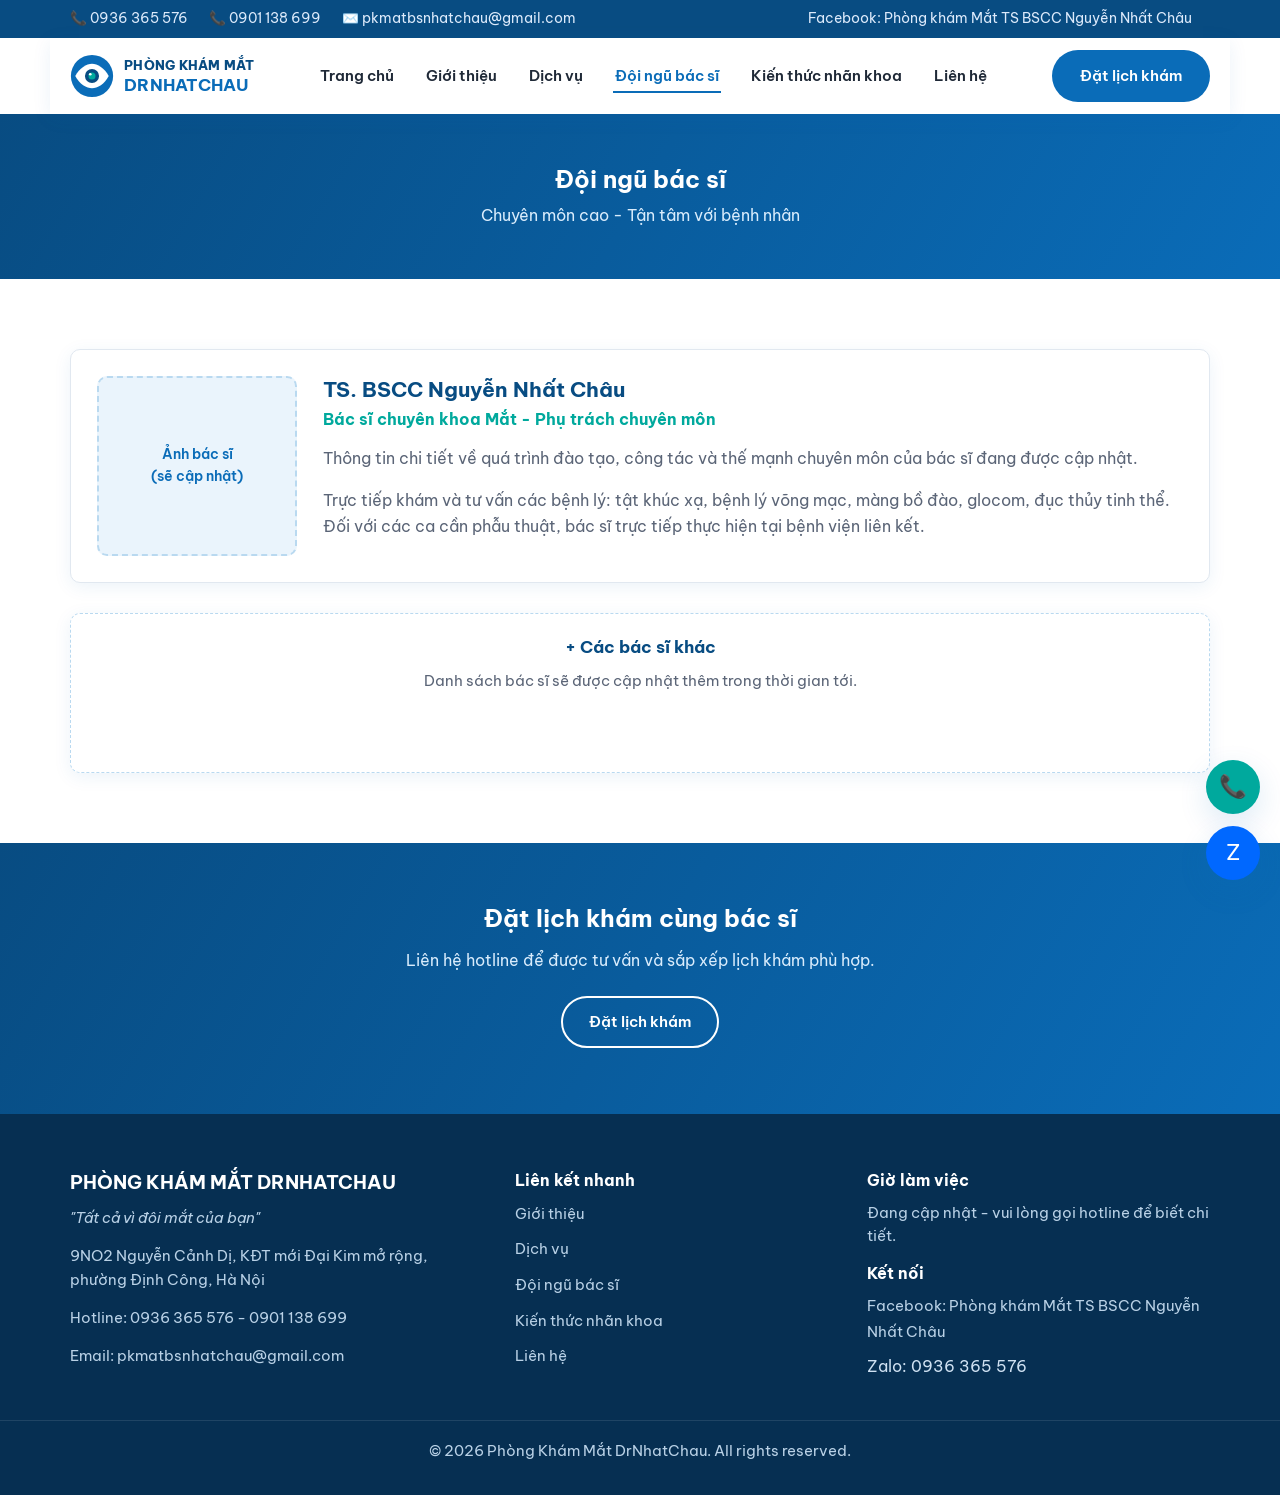
==== bac-si.html @ 908032cb "Initial website for Phong Kham Mat DrNhatChau Static HTML/CSS/JS site modeled after haiyeneyecare.co" ====
<!DOCTYPE html>
<html lang="vi">
<head>
<meta charset="UTF-8">
<meta name="viewport" content="width=device-width, initial-scale=1.0">
<title>Đội ngũ bác sĩ - Phòng Khám Mắt DrNhatChau</title>
<meta name="description" content="Đội ngũ bác sĩ Phòng Khám Mắt DrNhatChau, phụ trách chuyên môn bởi TS. BSCC Nguyễn Nhất Châu.">
<link rel="icon" type="image/svg+xml" href="assets/images/logo-placeholder.svg">
<link rel="preconnect" href="https://fonts.googleapis.com">
<link href="https://fonts.googleapis.com/css2?family=Be+Vietnam+Pro:wght@400;500;600;700;800&display=swap" rel="stylesheet">
<link rel="stylesheet" href="css/style.css">
</head>
<body>

<header class="site-header">
  <div class="topbar">
    <div class="container topbar-inner">
      <div class="topbar-contact">
        <a href="tel:0936365576">📞 0936 365 576</a>
        <a href="tel:0901138699">📞 0901 138 699</a>
        <a href="mailto:pkmatbsnhatchau@gmail.com">✉️ pkmatbsnhatchau@gmail.com</a>
      </div>
      <div class="topbar-social">
        <!-- TODO: cập nhật link Facebook thật -->
        <a href="#" target="_blank" rel="noopener">Facebook: Phòng khám Mắt TS BSCC Nguyễn Nhất Châu</a>
      </div>
    </div>
  </div>
  <nav class="navbar container">
    <a href="index.html" class="brand">
      <img src="assets/images/logo-placeholder.svg" alt="Logo Phòng khám Mắt DrNhatChau" class="brand-logo">
      <span class="brand-text">PHÒNG KHÁM MẮT<br><strong>DRNHATCHAU</strong></span>
    </a>
    <button class="nav-toggle" aria-label="Mở menu" aria-expanded="false">
      <span></span><span></span><span></span>
    </button>
    <ul class="nav-menu">
      <li><a href="index.html">Trang chủ</a></li>
      <li><a href="gioi-thieu.html">Giới thiệu</a></li>
      <li><a href="dich-vu.html">Dịch vụ</a></li>
      <li><a href="bac-si.html">Đội ngũ bác sĩ</a></li>
      <li><a href="kien-thuc.html">Kiến thức nhãn khoa</a></li>
      <li><a href="lien-he.html">Liên hệ</a></li>
    </ul>
    <a href="lien-he.html" class="btn btn-primary nav-cta">Đặt lịch khám</a>
  </nav>
</header>

<section class="page-banner">
  <div class="container">
    <h1>Đội ngũ bác sĩ</h1>
    <p>Chuyên môn cao - Tận tâm với bệnh nhân</p>
  </div>
</section>

<section>
  <div class="container">
    <div class="doctor-card">
      <div class="doctor-photo img-placeholder">Ảnh bác sĩ<br>(sẽ cập nhật)</div>
      <div class="doctor-info">
        <h3>TS. BSCC Nguyễn Nhất Châu</h3>
        <span class="title">Bác sĩ chuyên khoa Mắt - Phụ trách chuyên môn</span>
        <p><!-- TODO: bổ sung tiểu sử, quá trình đào tạo, kinh nghiệm công tác, thế mạnh chuyên môn chi tiết -->
        Thông tin chi tiết về quá trình đào tạo, công tác và thế mạnh chuyên môn của bác sĩ đang được cập nhật.</p>
        <p>Trực tiếp khám và tư vấn các bệnh lý: tật khúc xạ, bệnh lý võng mạc, màng bồ đào, glocom, đục thủy tinh thể. Đối với các ca cần phẫu thuật, bác sĩ trực tiếp thực hiện tại bệnh viện liên kết.</p>
      </div>
    </div>

    <div class="card placeholder-card" style="margin-top:30px; min-height:160px;">
      <div class="card-body">
        <h3>+ Các bác sĩ khác</h3>
        <p><!-- TODO: bổ sung thông tin các bác sĩ khác của phòng khám -->Danh sách bác sĩ sẽ được cập nhật thêm trong thời gian tới.</p>
      </div>
    </div>
  </div>
</section>

<section class="cta-banner">
  <div class="container">
    <h2>Đặt lịch khám cùng bác sĩ</h2>
    <p>Liên hệ hotline để được tư vấn và sắp xếp lịch khám phù hợp.</p>
    <a href="lien-he.html" class="btn btn-outline">Đặt lịch khám</a>
  </div>
</section>

<footer class="site-footer">
  <div class="container footer-grid">
    <div class="footer-col">
      <h3>PHÒNG KHÁM MẮT DRNHATCHAU</h3>
      <p><em>"Tất cả vì đôi mắt của bạn"</em></p>
      <p>9NO2 Nguyễn Cảnh Dị, KĐT mới Đại Kim mở rộng,<br>phường Định Công, Hà Nội</p>
      <p>Hotline: <a href="tel:0936365576">0936 365 576</a> - <a href="tel:0901138699">0901 138 699</a></p>
      <p>Email: <a href="mailto:pkmatbsnhatchau@gmail.com">pkmatbsnhatchau@gmail.com</a></p>
    </div>
    <div class="footer-col">
      <h4>Liên kết nhanh</h4>
      <ul>
        <li><a href="gioi-thieu.html">Giới thiệu</a></li>
        <li><a href="dich-vu.html">Dịch vụ</a></li>
        <li><a href="bac-si.html">Đội ngũ bác sĩ</a></li>
        <li><a href="kien-thuc.html">Kiến thức nhãn khoa</a></li>
        <li><a href="lien-he.html">Liên hệ</a></li>
      </ul>
    </div>
    <div class="footer-col">
      <h4>Giờ làm việc</h4>
      <!-- TODO: cập nhật giờ làm việc thật -->
      <p>Đang cập nhật - vui lòng gọi hotline để biết chi tiết.</p>
      <h4>Kết nối</h4>
      <ul>
        <li><a href="#" target="_blank" rel="noopener">Facebook: Phòng khám Mắt TS BSCC Nguyễn Nhất Châu</a></li>
        <li>Zalo: 0936 365 576</li>
      </ul>
    </div>
  </div>
  <div class="footer-bottom">
    <p>&copy; 2026 Phòng Khám Mắt DrNhatChau. All rights reserved.</p>
  </div>
</footer>

<div class="float-actions">
  <a class="float-btn phone" href="tel:0936365576" title="Gọi ngay">📞</a>
  <a class="float-btn zalo" href="https://zalo.me/0936365576" target="_blank" rel="noopener" title="Chat Zalo">Z</a>
</div>

<script src="js/main.js"></script>
</body>
</html>
---- css/style.css ----
/* ===== PHÒNG KHÁM MẮT DRNHATCHAU - style.css ===== */

:root {
  --primary: #0a6cb8;
  --primary-dark: #084c82;
  --primary-light: #eaf4fc;
  --accent: #00a99d;
  --text: #1f2937;
  --text-muted: #5b6577;
  --bg: #ffffff;
  --bg-alt: #f5f9fc;
  --border: #e1e8f0;
  --radius: 10px;
  --shadow: 0 4px 18px rgba(10, 108, 184, 0.08);
  --shadow-lg: 0 10px 30px rgba(10, 108, 184, 0.14);
  --max-width: 1180px;
}

* { box-sizing: border-box; }

html { scroll-behavior: smooth; }

body {
  margin: 0;
  font-family: 'Be Vietnam Pro', 'Segoe UI', Arial, sans-serif;
  color: var(--text);
  background: var(--bg);
  line-height: 1.6;
}

img { max-width: 100%; display: block; }

a { color: inherit; text-decoration: none; }

ul { list-style: none; margin: 0; padding: 0; }

h1, h2, h3, h4 { line-height: 1.3; margin: 0 0 .6em; color: var(--primary-dark); }

p { margin: 0 0 1em; color: var(--text-muted); }

.container {
  max-width: var(--max-width);
  margin: 0 auto;
  padding: 0 20px;
}

section { padding: 70px 0; }
section.alt { background: var(--bg-alt); }

.section-head {
  text-align: center;
  max-width: 680px;
  margin: 0 auto 42px;
}
.section-head .eyebrow {
  display: inline-block;
  color: var(--accent);
  font-weight: 700;
  letter-spacing: .08em;
  text-transform: uppercase;
  font-size: .82rem;
  margin-bottom: 10px;
}
.section-head h2 { font-size: 2rem; }
.section-head p { margin-top: 10px; }

/* ---------- Buttons ---------- */
.btn {
  display: inline-block;
  padding: 12px 26px;
  border-radius: 999px;
  font-weight: 600;
  font-size: .95rem;
  border: 2px solid transparent;
  cursor: pointer;
  transition: all .2s ease;
}
.btn-primary { background: var(--primary); color: #fff; }
.btn-primary:hover { background: var(--primary-dark); }
.btn-outline { background: transparent; border-color: #fff; color: #fff; }
.btn-outline:hover { background: #fff; color: var(--primary); }
.btn-outline-blue { background: transparent; border-color: var(--primary); color: var(--primary); }
.btn-outline-blue:hover { background: var(--primary); color: #fff; }

/* ---------- Top bar ---------- */
.topbar {
  background: var(--primary-dark);
  color: #dceafb;
  font-size: .85rem;
}
.topbar-inner {
  display: flex;
  justify-content: space-between;
  align-items: center;
  padding: 8px 20px;
  flex-wrap: wrap;
  gap: 6px;
}
.topbar-contact a, .topbar-social a {
  color: #dceafb;
  margin-right: 18px;
  white-space: nowrap;
}
.topbar-contact a:hover, .topbar-social a:hover { color: #fff; text-decoration: underline; }

/* ---------- Navbar ---------- */
.site-header { position: sticky; top: 0; z-index: 100; }
.navbar {
  display: flex;
  align-items: center;
  justify-content: space-between;
  gap: 20px;
  background: #fff;
  padding: 12px 20px;
  box-shadow: var(--shadow);
}
.brand { display: flex; align-items: center; gap: 10px; }
.brand-logo { width: 44px; height: 44px; }
.brand-text {
  font-weight: 800;
  color: var(--primary-dark);
  font-size: .82rem;
  line-height: 1.25;
  letter-spacing: .02em;
}
.brand-text strong { color: var(--primary); font-size: 1.05rem; }

.nav-menu {
  display: flex;
  gap: 28px;
  flex: 1;
  justify-content: center;
}
.nav-menu a {
  font-weight: 600;
  font-size: .95rem;
  color: var(--text);
  padding: 6px 2px;
  border-bottom: 2px solid transparent;
}
.nav-menu a:hover, .nav-menu a.active { color: var(--primary); border-color: var(--primary); }

.nav-cta { flex-shrink: 0; }

.nav-toggle {
  display: none;
  flex-direction: column;
  gap: 5px;
  background: none;
  border: none;
  cursor: pointer;
  padding: 6px;
}
.nav-toggle span { width: 26px; height: 3px; background: var(--primary-dark); border-radius: 2px; }

/* ---------- Hero ---------- */
.hero {
  background: linear-gradient(120deg, var(--primary-dark), var(--primary) 70%);
  color: #fff;
  padding: 90px 0;
}
.hero-inner {
  display: flex;
  align-items: center;
  gap: 50px;
  flex-wrap: wrap;
}
.hero-text { flex: 1 1 460px; }
.hero-text .eyebrow {
  display: inline-block;
  background: rgba(255,255,255,.15);
  padding: 6px 16px;
  border-radius: 999px;
  font-size: .82rem;
  font-weight: 700;
  letter-spacing: .05em;
  text-transform: uppercase;
  margin-bottom: 18px;
}
.hero-text h1 { color: #fff; font-size: 2.6rem; margin-bottom: 16px; }
.hero-text .slogan { font-size: 1.2rem; font-style: italic; color: #d9ecfc; margin-bottom: 26px; }
.hero-actions { display: flex; gap: 14px; flex-wrap: wrap; margin-bottom: 26px; }
.hero-hotline { font-size: .95rem; color: #eaf4fc; }
.hero-hotline strong { font-size: 1.15rem; color: #fff; }
.hero-visual {
  flex: 1 1 360px;
  min-height: 300px;
  border-radius: var(--radius);
  background: rgba(255,255,255,.12);
  border: 2px dashed rgba(255,255,255,.4);
  display: flex;
  align-items: center;
  justify-content: center;
  text-align: center;
  color: #eaf4fc;
  font-size: .9rem;
  padding: 20px;
}

/* ---------- Placeholder image box (dùng khi chưa có ảnh thật) ---------- */
.img-placeholder {
  background: var(--primary-light);
  border: 2px dashed #b9d9f0;
  border-radius: var(--radius);
  color: var(--primary);
  display: flex;
  align-items: center;
  justify-content: center;
  text-align: center;
  font-size: .85rem;
  font-weight: 600;
  padding: 16px;
  min-height: 180px;
}

/* ---------- Feature / Why choose us ---------- */
.features-grid {
  display: grid;
  grid-template-columns: repeat(auto-fit, minmax(230px, 1fr));
  gap: 26px;
}
.feature-card {
  background: #fff;
  border: 1px solid var(--border);
  border-radius: var(--radius);
  padding: 30px 24px;
  text-align: center;
  box-shadow: var(--shadow);
}
.feature-icon {
  width: 60px; height: 60px;
  margin: 0 auto 16px;
  border-radius: 50%;
  background: var(--primary-light);
  color: var(--primary);
  display: flex; align-items: center; justify-content: center;
  font-size: 1.6rem;
}
.feature-card h3 { font-size: 1.08rem; }
.feature-card p { font-size: .92rem; margin: 0; }

/* ---------- Cards grid (services / articles) ---------- */
.cards-grid {
  display: grid;
  grid-template-columns: repeat(auto-fit, minmax(280px, 1fr));
  gap: 26px;
}
.card {
  background: #fff;
  border: 1px solid var(--border);
  border-radius: var(--radius);
  overflow: hidden;
  box-shadow: var(--shadow);
  display: flex;
  flex-direction: column;
  transition: transform .2s ease, box-shadow .2s ease;
}
.card:hover { transform: translateY(-4px); box-shadow: var(--shadow-lg); }
.card-media { height: 150px; }
.card-body { padding: 22px; flex: 1; display: flex; flex-direction: column; }
.card-body h3 { font-size: 1.08rem; }
.card-body p { font-size: .92rem; flex: 1; }
.card-link { font-weight: 700; color: var(--primary); font-size: .9rem; margin-top: 6px; }
.card-link:hover { text-decoration: underline; }

.card.placeholder-card {
  border-style: dashed;
  border-color: #b9d9f0;
  align-items: center;
  justify-content: center;
  text-align: center;
  color: var(--text-muted);
}
.card.placeholder-card .card-body { justify-content: center; align-items: center; }

/* ---------- Doctor ---------- */
.doctor-card {
  display: flex;
  gap: 26px;
  background: #fff;
  border: 1px solid var(--border);
  border-radius: var(--radius);
  padding: 26px;
  box-shadow: var(--shadow);
  flex-wrap: wrap;
}
.doctor-photo { width: 200px; flex-shrink: 0; }
.doctor-info { flex: 1 1 260px; }
.doctor-info h3 { margin-bottom: 4px; font-size: 1.3rem; }
.doctor-info .title { color: var(--accent); font-weight: 700; margin-bottom: 14px; display: block; }

/* ---------- Note / callout box ---------- */
.callout {
  background: var(--primary-light);
  border-left: 4px solid var(--primary);
  border-radius: 8px;
  padding: 18px 22px;
  margin: 24px 0;
  font-size: .95rem;
  color: var(--text);
}
.callout strong { color: var(--primary-dark); }

/* ---------- Vision/Mission/Values ---------- */
.vmv-grid {
  display: grid;
  grid-template-columns: repeat(auto-fit, minmax(260px, 1fr));
  gap: 26px;
}
.vmv-card {
  background: #fff;
  border-top: 4px solid var(--primary);
  border-radius: var(--radius);
  padding: 28px 24px;
  box-shadow: var(--shadow);
}

/* ---------- CTA banner ---------- */
.cta-banner {
  background: linear-gradient(120deg, var(--primary-dark), var(--primary));
  color: #fff;
  text-align: center;
  padding: 60px 20px;
}
.cta-banner h2 { color: #fff; }
.cta-banner p { color: #d9ecfc; }
.cta-banner .btn { margin: 6px; }

/* ---------- Contact page ---------- */
.contact-grid {
  display: grid;
  grid-template-columns: 1.1fr 1.4fr;
  gap: 40px;
  align-items: start;
}
@media (max-width: 860px) { .contact-grid { grid-template-columns: 1fr; } }

.contact-info-list li {
  display: flex;
  gap: 14px;
  margin-bottom: 18px;
  align-items: flex-start;
}
.contact-info-list .ci-icon {
  width: 40px; height: 40px; flex-shrink: 0;
  border-radius: 50%;
  background: var(--primary-light);
  color: var(--primary);
  display: flex; align-items: center; justify-content: center;
  font-size: 1.1rem;
}

.map-frame {
  width: 100%;
  height: 320px;
  border: 0;
  border-radius: var(--radius);
  box-shadow: var(--shadow);
}

.contact-form { display: grid; gap: 16px; }
.contact-form label { font-weight: 600; font-size: .92rem; color: var(--text); display: block; margin-bottom: 6px; }
.contact-form input, .contact-form textarea, .contact-form select {
  width: 100%;
  padding: 12px 14px;
  border: 1px solid var(--border);
  border-radius: 8px;
  font-family: inherit;
  font-size: .95rem;
}
.contact-form input:focus, .contact-form textarea:focus, .contact-form select:focus {
  outline: none; border-color: var(--primary);
}
.form-row { display: grid; grid-template-columns: 1fr 1fr; gap: 16px; }
@media (max-width: 560px) { .form-row { grid-template-columns: 1fr; } }
.form-note { font-size: .82rem; color: var(--text-muted); }

/* ---------- Breadcrumb / page banner ---------- */
.page-banner {
  background: linear-gradient(120deg, var(--primary-dark), var(--primary));
  color: #fff;
  padding: 50px 0;
  text-align: center;
}
.page-banner h1 { color: #fff; margin-bottom: 8px; }
.page-banner p { color: #d9ecfc; margin: 0; }

/* ---------- Footer ---------- */
.site-footer { background: #062f52; color: #cfe1f2; }
.footer-grid {
  display: grid;
  grid-template-columns: 1.3fr 1fr 1.1fr;
  gap: 40px;
  padding: 56px 20px 30px;
}
@media (max-width: 780px) { .footer-grid { grid-template-columns: 1fr; } }
.site-footer h3, .site-footer h4 { color: #fff; }
.site-footer p, .site-footer a { color: #b9d1e6; font-size: .92rem; }
.site-footer a:hover { color: #fff; }
.footer-col ul li { margin-bottom: 10px; }
.footer-bottom {
  border-top: 1px solid rgba(255,255,255,.1);
  text-align: center;
  padding: 18px;
  font-size: .85rem;
  color: #93aec6;
}

/* ---------- Zalo floating button ---------- */
.float-actions {
  position: fixed;
  right: 20px;
  bottom: 20px;
  display: flex;
  flex-direction: column;
  gap: 12px;
  z-index: 200;
}
.float-btn {
  width: 54px; height: 54px;
  border-radius: 50%;
  background: var(--primary);
  color: #fff;
  display: flex; align-items: center; justify-content: center;
  box-shadow: var(--shadow-lg);
  font-size: 1.4rem;
}
.float-btn.zalo { background: #0068ff; }
.float-btn.phone { background: var(--accent); }

/* ---------- Responsive nav ---------- */
@media (max-width: 960px) {
  .nav-menu {
    position: absolute;
    top: 100%; left: 0; right: 0;
    background: #fff;
    flex-direction: column;
    gap: 0;
    box-shadow: var(--shadow-lg);
    max-height: 0;
    overflow: hidden;
    transition: max-height .25s ease;
  }
  .nav-menu.open { max-height: 420px; }
  .nav-menu li { width: 100%; border-top: 1px solid var(--border); }
  .nav-menu a { display: block; padding: 14px 20px; }
  .nav-cta { display: none; }
  .nav-toggle { display: flex; }
}

@media (max-width: 600px) {
  .hero-text h1 { font-size: 2rem; }
  section { padding: 50px 0; }
  .doctor-card { flex-direction: column; }
  .doctor-photo { width: 100%; }
}
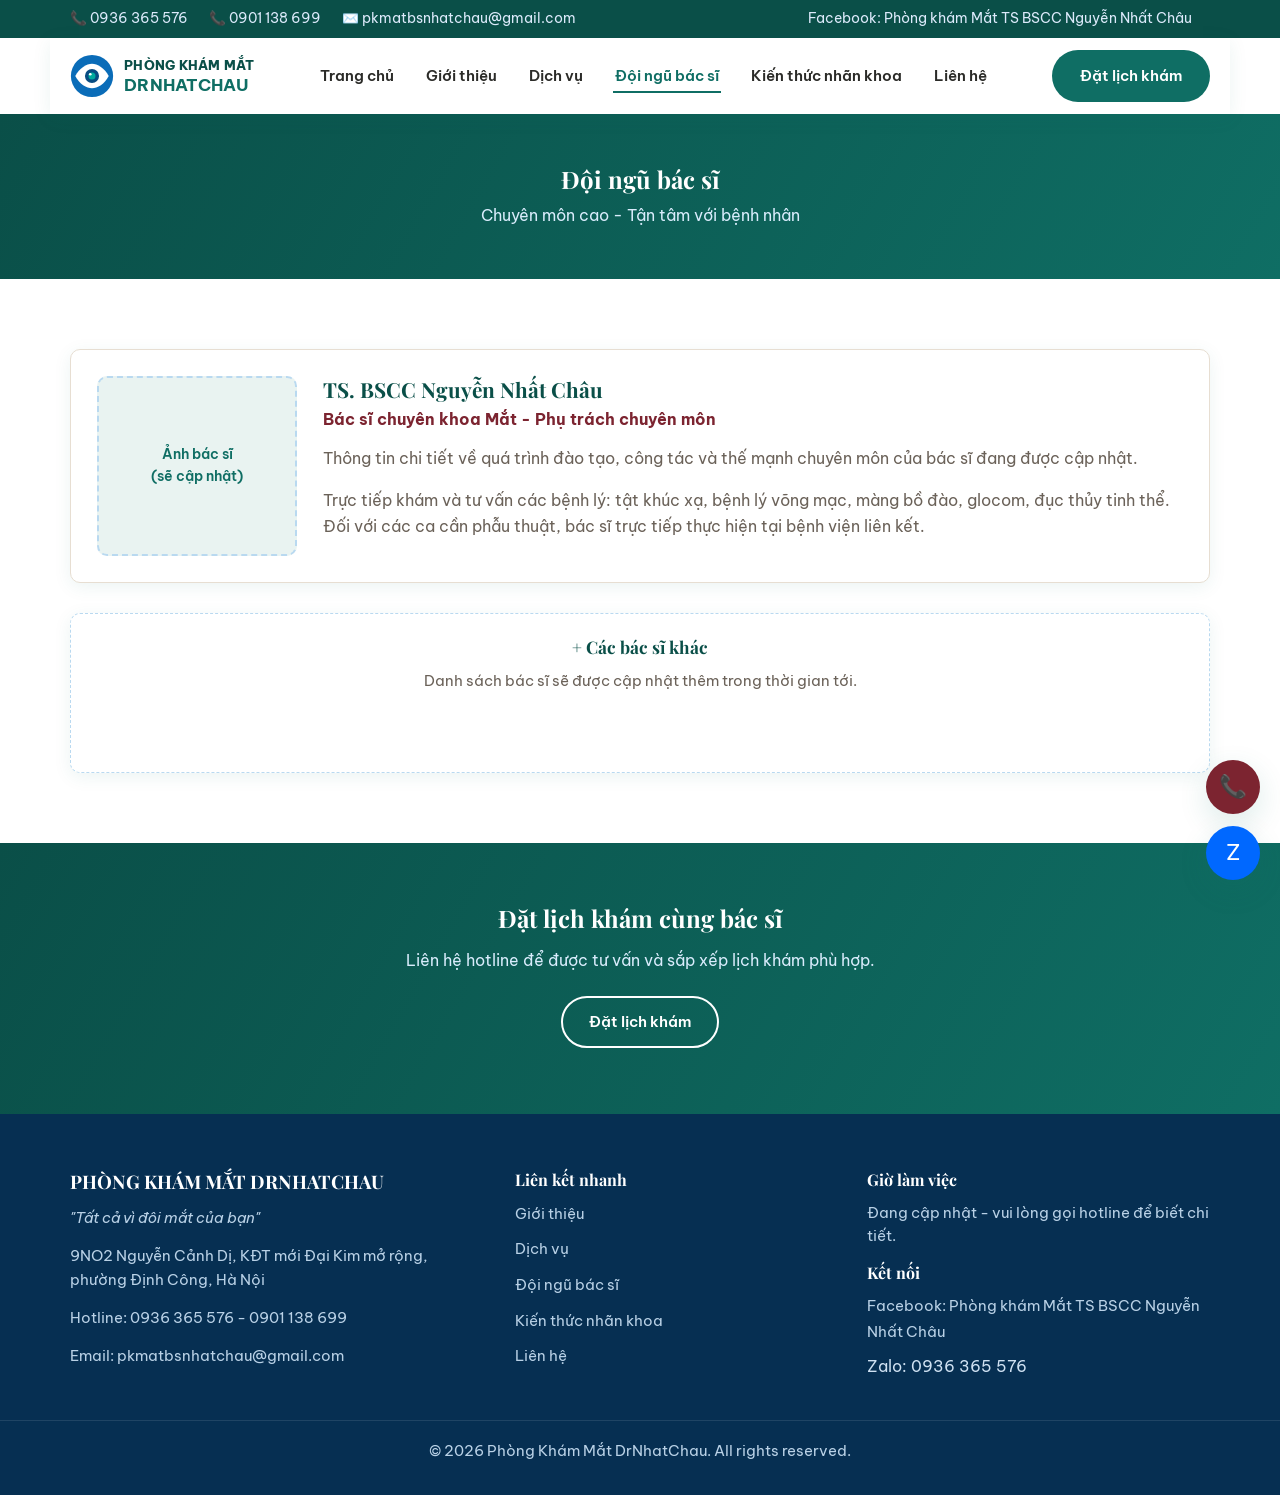
==== commit c2d41216: "Rebrand color palette to match clinic logo (teal + maroon) Replace the blue theme with teal/maroon t" ====
--- a/bac-si.html
+++ b/bac-si.html
@@ -7,7 +7,7 @@
 <meta name="description" content="Đội ngũ bác sĩ Phòng Khám Mắt DrNhatChau, phụ trách chuyên môn bởi TS. BSCC Nguyễn Nhất Châu.">
 <link rel="icon" type="image/svg+xml" href="assets/images/logo-placeholder.svg">
 <link rel="preconnect" href="https://fonts.googleapis.com">
-<link href="https://fonts.googleapis.com/css2?family=Be+Vietnam+Pro:wght@400;500;600;700;800&display=swap" rel="stylesheet">
+<link href="https://fonts.googleapis.com/css2?family=Be+Vietnam+Pro:wght@400;500;600;700;800&family=Playfair+Display:ital,wght@0,600;0,700;1,600&display=swap" rel="stylesheet">
 <link rel="stylesheet" href="css/style.css">
 </head>
 <body>
--- a/css/style.css
+++ b/css/style.css
@@ -1,18 +1,18 @@
 /* ===== PHÒNG KHÁM MẮT DRNHATCHAU - style.css ===== */
 
 :root {
-  --primary: #0a6cb8;
-  --primary-dark: #084c82;
-  --primary-light: #eaf4fc;
-  --accent: #00a99d;
-  --text: #1f2937;
-  --text-muted: #5b6577;
+  --primary: #0f6e64;
+  --primary-dark: #0a4f48;
+  --primary-light: #e9f3f1;
+  --accent: #7c2430;
+  --text: #2b2b28;
+  --text-muted: #6b6259;
   --bg: #ffffff;
-  --bg-alt: #f5f9fc;
-  --border: #e1e8f0;
+  --bg-alt: #faf6f1;
+  --border: #e7ded2;
   --radius: 10px;
-  --shadow: 0 4px 18px rgba(10, 108, 184, 0.08);
-  --shadow-lg: 0 10px 30px rgba(10, 108, 184, 0.14);
+  --shadow: 0 4px 18px rgba(15, 110, 100, 0.08);
+  --shadow-lg: 0 10px 30px rgba(15, 110, 100, 0.14);
   --max-width: 1180px;
 }
 
@@ -34,7 +34,7 @@
 
 ul { list-style: none; margin: 0; padding: 0; }
 
-h1, h2, h3, h4 { line-height: 1.3; margin: 0 0 .6em; color: var(--primary-dark); }
+h1, h2, h3, h4 { font-family: 'Playfair Display', 'Be Vietnam Pro', serif; line-height: 1.3; margin: 0 0 .6em; color: var(--primary-dark); }
 
 p { margin: 0 0 1em; color: var(--text-muted); }
 
@@ -155,9 +155,9 @@
 
 /* ---------- Hero ---------- */
 .hero {
-  background: linear-gradient(120deg, var(--primary-dark), var(--primary) 70%);
-  color: #fff;
-  padding: 90px 0;
+  background: linear-gradient(160deg, var(--bg-alt), #fff 65%);
+  color: var(--text);
+  padding: 100px 0;
 }
 .hero-inner {
   display: flex;
@@ -168,7 +168,9 @@
 .hero-text { flex: 1 1 460px; }
 .hero-text .eyebrow {
   display: inline-block;
-  background: rgba(255,255,255,.15);
+  background: transparent;
+  border: 1px solid var(--primary);
+  color: var(--primary);
   padding: 6px 16px;
   border-radius: 999px;
   font-size: .82rem;
@@ -177,22 +179,23 @@
   text-transform: uppercase;
   margin-bottom: 18px;
 }
-.hero-text h1 { color: #fff; font-size: 2.6rem; margin-bottom: 16px; }
-.hero-text .slogan { font-size: 1.2rem; font-style: italic; color: #d9ecfc; margin-bottom: 26px; }
+.hero-text h1 { color: var(--primary-dark); font-size: 2.6rem; margin-bottom: 16px; }
+.hero-text .slogan { font-size: 1.25rem; font-style: italic; font-family: 'Playfair Display', serif; color: var(--accent); margin-bottom: 26px; }
+.hero-text p { color: var(--text-muted); }
 .hero-actions { display: flex; gap: 14px; flex-wrap: wrap; margin-bottom: 26px; }
-.hero-hotline { font-size: .95rem; color: #eaf4fc; }
-.hero-hotline strong { font-size: 1.15rem; color: #fff; }
+.hero-hotline { font-size: .95rem; color: var(--text-muted); }
+.hero-hotline strong { font-size: 1.15rem; color: var(--primary-dark); }
 .hero-visual {
   flex: 1 1 360px;
   min-height: 300px;
   border-radius: var(--radius);
-  background: rgba(255,255,255,.12);
-  border: 2px dashed rgba(255,255,255,.4);
+  background: var(--primary-light);
+  border: 2px dashed #bcd9d5;
   display: flex;
   align-items: center;
   justify-content: center;
   text-align: center;
-  color: #eaf4fc;
+  color: var(--primary);
   font-size: .9rem;
   padding: 20px;
 }
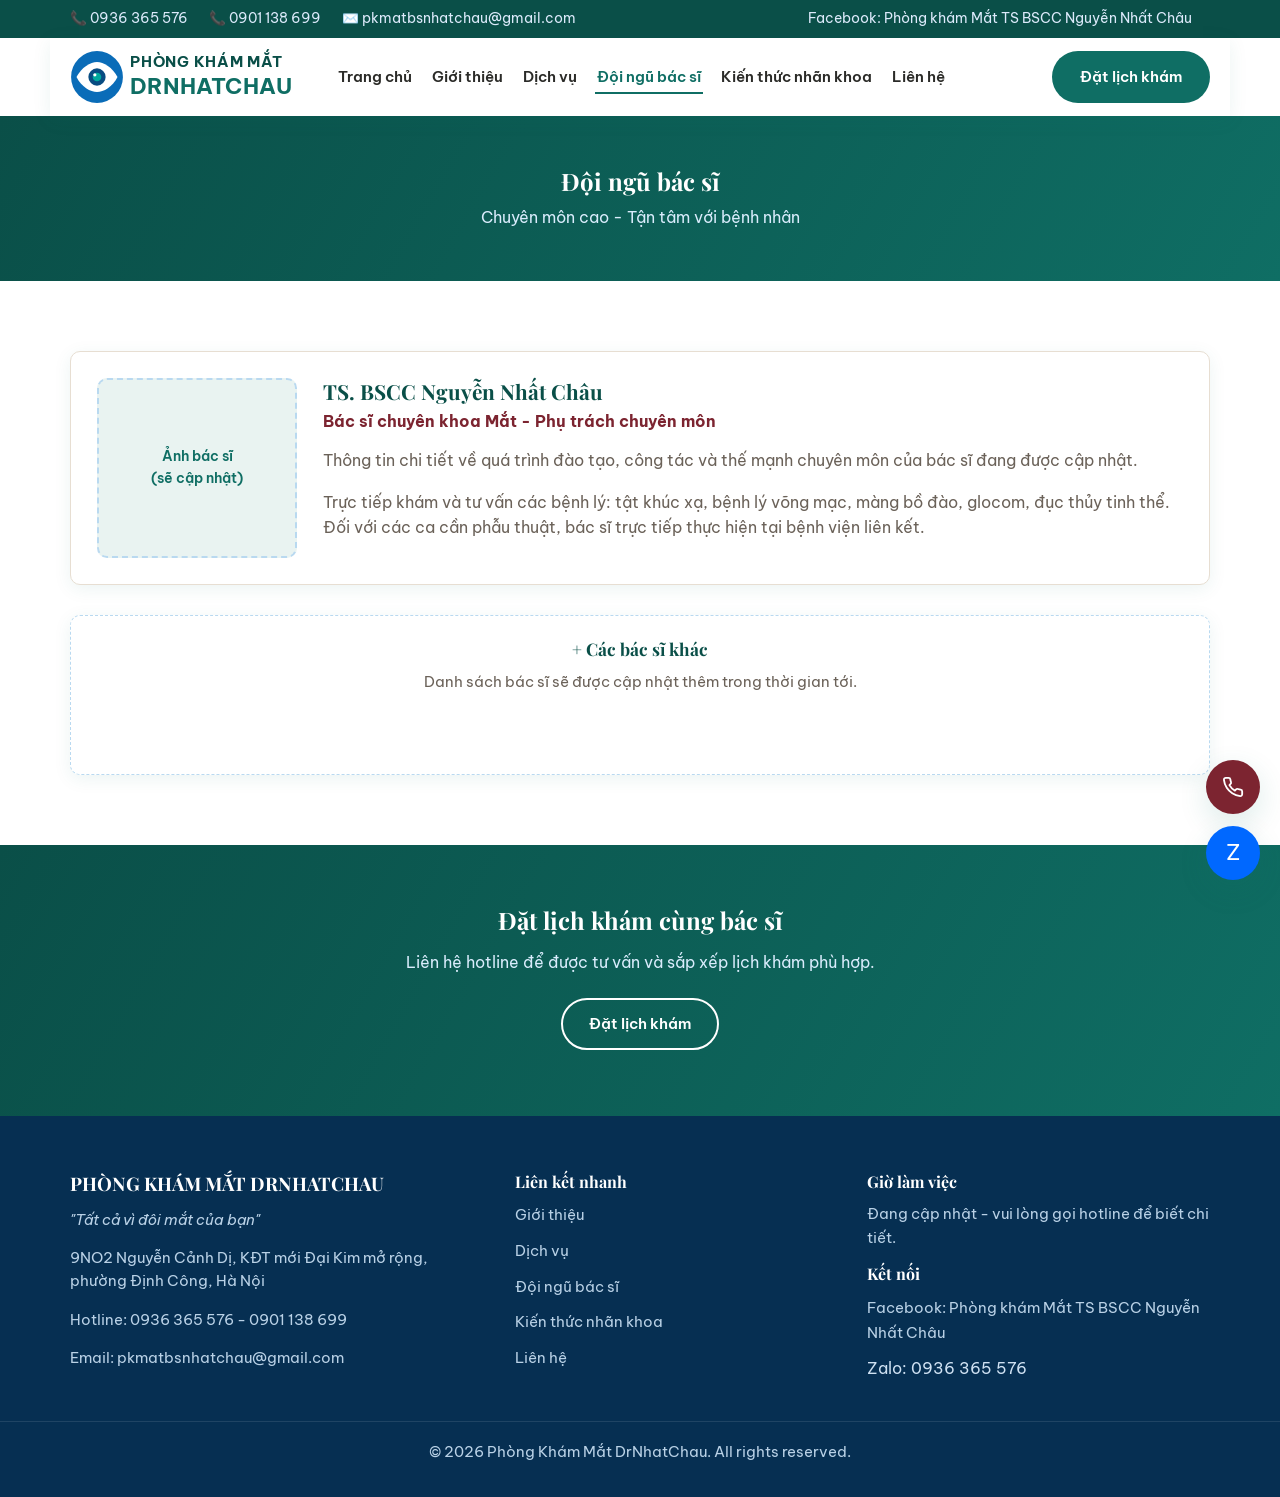
==== commit 6c255a00: "Replace phone emoji with a white SVG icon in the floating call button Color emoji ignore CSS color, " ====
--- a/bac-si.html
+++ b/bac-si.html
@@ -119,7 +119,7 @@
 </footer>
 
 <div class="float-actions">
-  <a class="float-btn phone" href="tel:0936365576" title="Gọi ngay">📞</a>
+  <a class="float-btn phone" href="tel:0936365576" title="Gọi ngay"><svg viewBox="0 0 24 24" width="22" height="22" fill="none" stroke="currentColor" stroke-width="2" stroke-linecap="round" stroke-linejoin="round"><path d="M22 16.92v3a2 2 0 0 1-2.18 2 19.79 19.79 0 0 1-8.63-3.07 19.5 19.5 0 0 1-6-6 19.79 19.79 0 0 1-3.07-8.67A2 2 0 0 1 4.11 2h3a2 2 0 0 1 2 1.72c.127.96.361 1.903.7 2.81a2 2 0 0 1-.45 2.11L8.09 9.91a16 16 0 0 0 6 6l1.27-1.27a2 2 0 0 1 2.11-.45c.907.339 1.85.573 2.81.7A2 2 0 0 1 22 16.92z"></path></svg></a>
   <a class="float-btn zalo" href="https://zalo.me/0936365576" target="_blank" rel="noopener" title="Chat Zalo">Z</a>
 </div>
 
--- a/css/style.css
+++ b/css/style.css
@@ -108,28 +108,26 @@
 .navbar {
   display: flex;
   align-items: center;
-  justify-content: space-between;
   gap: 20px;
   background: #fff;
   padding: 12px 20px;
   box-shadow: var(--shadow);
 }
-.brand { display: flex; align-items: center; gap: 10px; }
-.brand-logo { width: 44px; height: 44px; }
+.brand { display: flex; align-items: center; gap: 6px; }
+.brand-logo { height: 54px; width: auto; max-width: 170px; }
 .brand-text {
-  font-weight: 800;
+  font-weight: 700;
   color: var(--primary-dark);
-  font-size: .82rem;
-  line-height: 1.25;
-  letter-spacing: .02em;
-}
-.brand-text strong { color: var(--primary); font-size: 1.05rem; }
+  font-size: .95rem;
+  line-height: 1.3;
+  letter-spacing: .05em;
+}
+.brand-text strong { color: var(--primary); font-size: 1.4rem; letter-spacing: .01em; }
 
 .nav-menu {
   display: flex;
-  gap: 28px;
-  flex: 1;
-  justify-content: center;
+  gap: 16px;
+  margin-left: 24px;
 }
 .nav-menu a {
   font-weight: 600;
@@ -137,10 +135,11 @@
   color: var(--text);
   padding: 6px 2px;
   border-bottom: 2px solid transparent;
+  white-space: nowrap;
 }
 .nav-menu a:hover, .nav-menu a.active { color: var(--primary); border-color: var(--primary); }
 
-.nav-cta { flex-shrink: 0; }
+.nav-cta { flex-shrink: 0; margin-left: auto; }
 
 .nav-toggle {
   display: none;
@@ -157,7 +156,7 @@
 .hero {
   background: linear-gradient(160deg, var(--bg-alt), #fff 65%);
   color: var(--text);
-  padding: 100px 0;
+  padding: 50px 0 90px;
 }
 .hero-inner {
   display: flex;
@@ -432,10 +431,11 @@
 .float-btn.phone { background: var(--accent); }
 
 /* ---------- Responsive nav ---------- */
-@media (max-width: 960px) {
+@media (max-width: 1180px) {
   .nav-menu {
     position: absolute;
     top: 100%; left: 0; right: 0;
+    margin-left: 0;
     background: #fff;
     flex-direction: column;
     gap: 0;
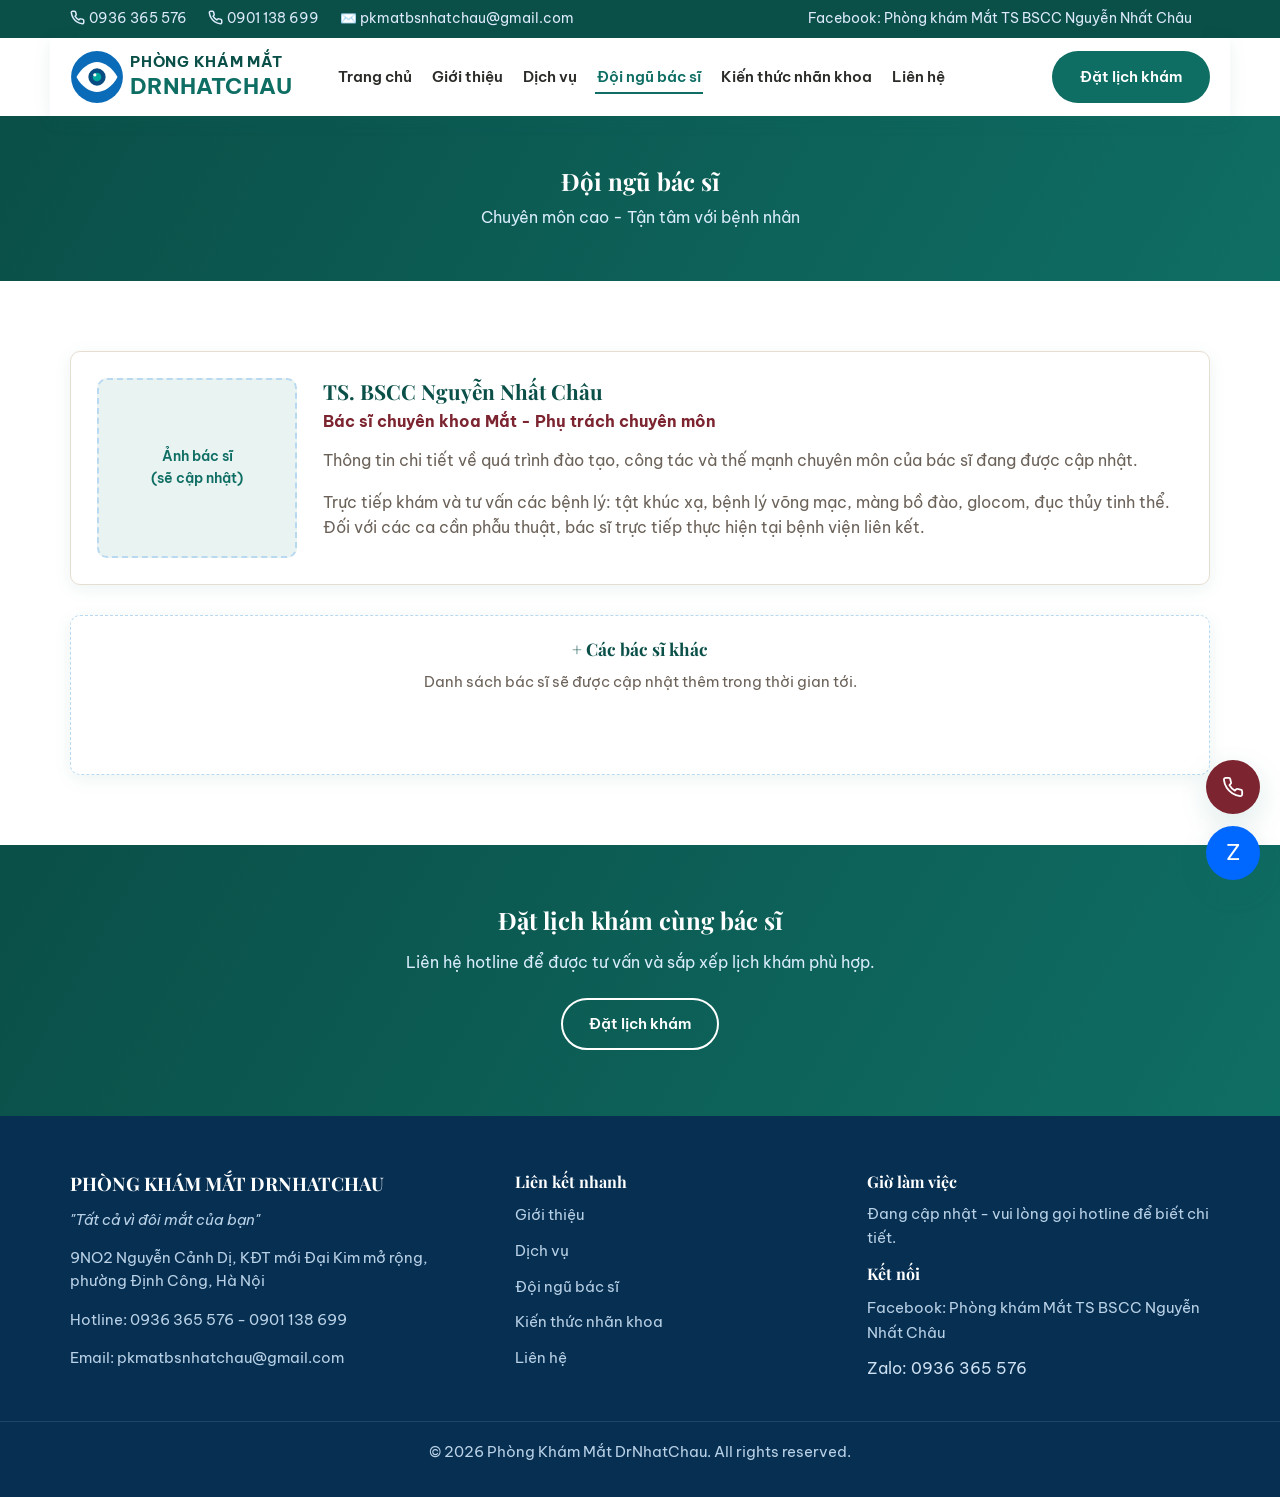
==== commit 877a3747: "Replace topbar phone emoji with SVG icons colored to match text Same emoji-can't-be-recolored issue " ====
--- a/bac-si.html
+++ b/bac-si.html
@@ -16,8 +16,8 @@
   <div class="topbar">
     <div class="container topbar-inner">
       <div class="topbar-contact">
-        <a href="tel:0936365576">📞 0936 365 576</a>
-        <a href="tel:0901138699">📞 0901 138 699</a>
+        <a href="tel:0936365576"><svg class="topbar-icon" viewBox="0 0 24 24" width="15" height="15" fill="none" stroke="currentColor" stroke-width="2.4" stroke-linecap="round" stroke-linejoin="round"><path d="M22 16.92v3a2 2 0 0 1-2.18 2 19.79 19.79 0 0 1-8.63-3.07 19.5 19.5 0 0 1-6-6 19.79 19.79 0 0 1-3.07-8.67A2 2 0 0 1 4.11 2h3a2 2 0 0 1 2 1.72c.127.96.361 1.903.7 2.81a2 2 0 0 1-.45 2.11L8.09 9.91a16 16 0 0 0 6 6l1.27-1.27a2 2 0 0 1 2.11-.45c.907.339 1.85.573 2.81.7A2 2 0 0 1 22 16.92z"></path></svg> 0936 365 576</a>
+        <a href="tel:0901138699"><svg class="topbar-icon" viewBox="0 0 24 24" width="15" height="15" fill="none" stroke="currentColor" stroke-width="2.4" stroke-linecap="round" stroke-linejoin="round"><path d="M22 16.92v3a2 2 0 0 1-2.18 2 19.79 19.79 0 0 1-8.63-3.07 19.5 19.5 0 0 1-6-6 19.79 19.79 0 0 1-3.07-8.67A2 2 0 0 1 4.11 2h3a2 2 0 0 1 2 1.72c.127.96.361 1.903.7 2.81a2 2 0 0 1-.45 2.11L8.09 9.91a16 16 0 0 0 6 6l1.27-1.27a2 2 0 0 1 2.11-.45c.907.339 1.85.573 2.81.7A2 2 0 0 1 22 16.92z"></path></svg> 0901 138 699</a>
         <a href="mailto:pkmatbsnhatchau@gmail.com">✉️ pkmatbsnhatchau@gmail.com</a>
       </div>
       <div class="topbar-social">
--- a/css/style.css
+++ b/css/style.css
@@ -102,6 +102,7 @@
   white-space: nowrap;
 }
 .topbar-contact a:hover, .topbar-social a:hover { color: #fff; text-decoration: underline; }
+.topbar-icon { vertical-align: -2px; margin-right: 1px; }
 
 /* ---------- Navbar ---------- */
 .site-header { position: sticky; top: 0; z-index: 100; }
